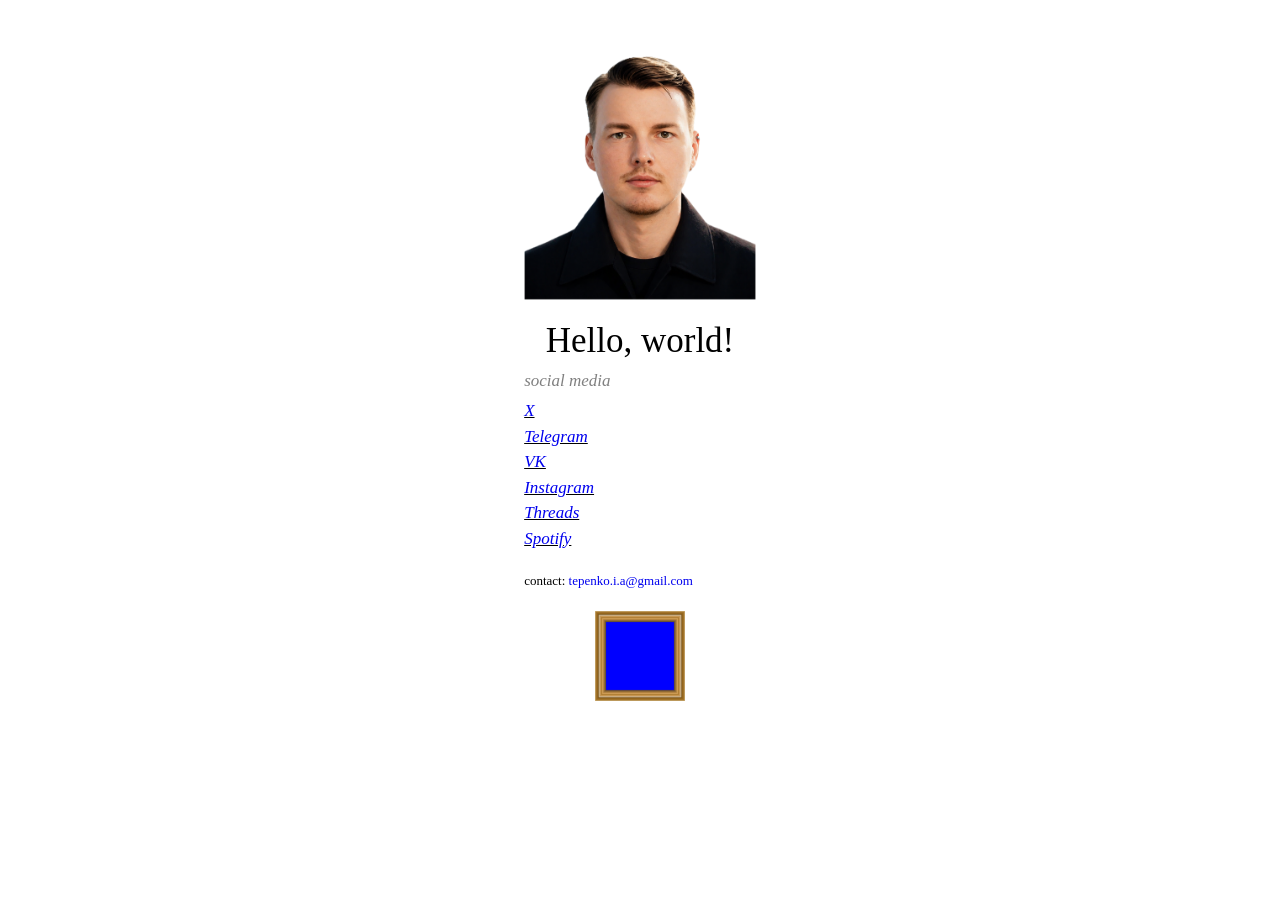
==== index.html @ 78bffef2 "Update index.html" ====
<!DOCTYPE html>
<html lang="en">
<head>
    <meta charset="UTF-8">
    <meta name="viewport" content="width=device-width, initial-scale=1.0">
    <title>Igor Tepenko</title>
    <link rel="stylesheet" href="css/fonts.css">
    <link rel="stylesheet" href="css/reset.css">
    <link rel="stylesheet" href="css/styles.css">
</head>
<body>
    <div class="container">
        <div class="photo">
            <img src="img/ChatGPT Image 25 апр. 2026 г., 17_06_38.png" alt="my photo">
            <h1>Hello, world!</h1>
        </div>
        <h2>social media</h2>
        <div class="social">
            <a href="https://x.com/itepenko">X</a>
            <a href="https://t.me/itepenko">Telegram</a>
            <a href="https://vk.com/igortepenko">VK</a>
            <a href="https://www.instagram.com/itepenko/">Instagram</a>
            <a href="https://www.threads.com/@itepenko/">Threads</a>
            <a href="https://open.spotify.com/user/31ujztf3p3hvd3nfccsbcp23tlem?si=f3926081c1d349c0">Spotify</a>
            <!-- <a href="https://www.reddit.com/user/itepenko/">Reddit</a> -->
        </div>
        <h3>contact: <a href=mailto: "tepenko.i.a@gmail.com">tepenko.i.a@gmail.com</a></h3>
        <div class="footer">
            <a href="soon">
                <img class="blue" src="img/blue.png" alt="art">
            </a>
        </div>
    </div>
    <!-- <div class="topics">
        <div class="topics">
            <ul>
                <h2>topics</h2>
                <li><a></a></li>
                <li>2</li>
                <li>3</li>
            </ul>
        </div>
    </div> -->
</body>
</html>
---- css/fonts.css ----
@import url('https://fonts.googleapis.com/css2?family=Roboto+Mono:ital,wght@0,100..700;1,100..700&display=swap');
---- css/styles.css ----
body {
    margin: 0;
    height: 100vh;
    background-color: white;
    position: relative;
    display: flex;
    justify-content: center;
    /* overflow: hidden; */
    -webkit-font-smoothing: antialiased;
}

.photo {
    display: flex;
    justify-content: center;
    text-align: center;
    flex-direction: column;
}

img {
    height: 300px;
    width: auto;
}

h1 {
    font-style: normal;
    padding-top: 15px;
    font-size: 35px;
}

h2 {
    font-style: italic;
    font-size: 17px;
    color: grey;
}

h3 {
    padding-top: 20px;
}

.social {
    text-decoration-line: underline;
    font-style: italic;
    margin-top: 5px;
    display: flex;
    justify-content: center;
    text-align: left;
    flex-direction: column;
    font-size: 17px
}

.blue {
    display: flex;
    justify-content: center;
    height: 110px;
    width: 90px;
    padding-top: 20px;
}

.footer {
    display: flex;
    justify-content: center;
}

.topics {
    padding-top: 30px;
    padding-left: 30px;
}

li {
    font-style: italic;
    font-size: 17px;
    color: grey;
}
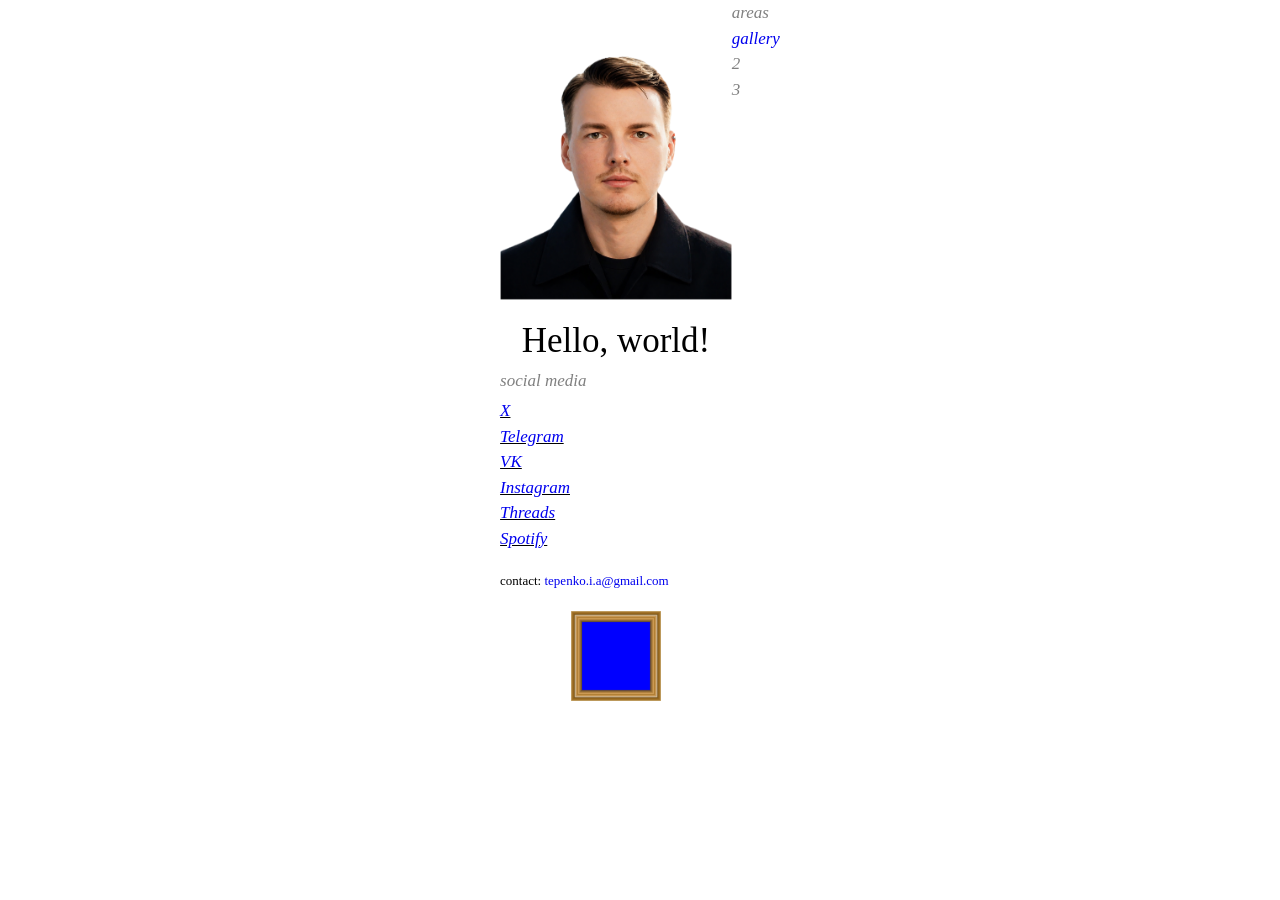
==== commit 7a8a813a: "Update index.html" ====
--- a/index.html
+++ b/index.html
@@ -26,20 +26,20 @@
         </div>
         <h3>contact: <a href=mailto: "tepenko.i.a@gmail.com">tepenko.i.a@gmail.com</a></h3>
         <div class="footer">
-            <a href="soon">
+            <a href="gallery.html">
                 <img class="blue" src="img/blue.png" alt="art">
             </a>
         </div>
     </div>
-    <!-- <div class="topics">
-        <div class="topics">
+    <div class="areas">
+        <div class="menu">
             <ul>
-                <h2>topics</h2>
-                <li><a></a></li>
+                <h2>areas</h2>
+                <li><a href="gallery.html">gallery</a></li>
                 <li>2</li>
                 <li>3</li>
             </ul>
         </div>
-    </div> -->
+    </div>
 </body>
 </html>
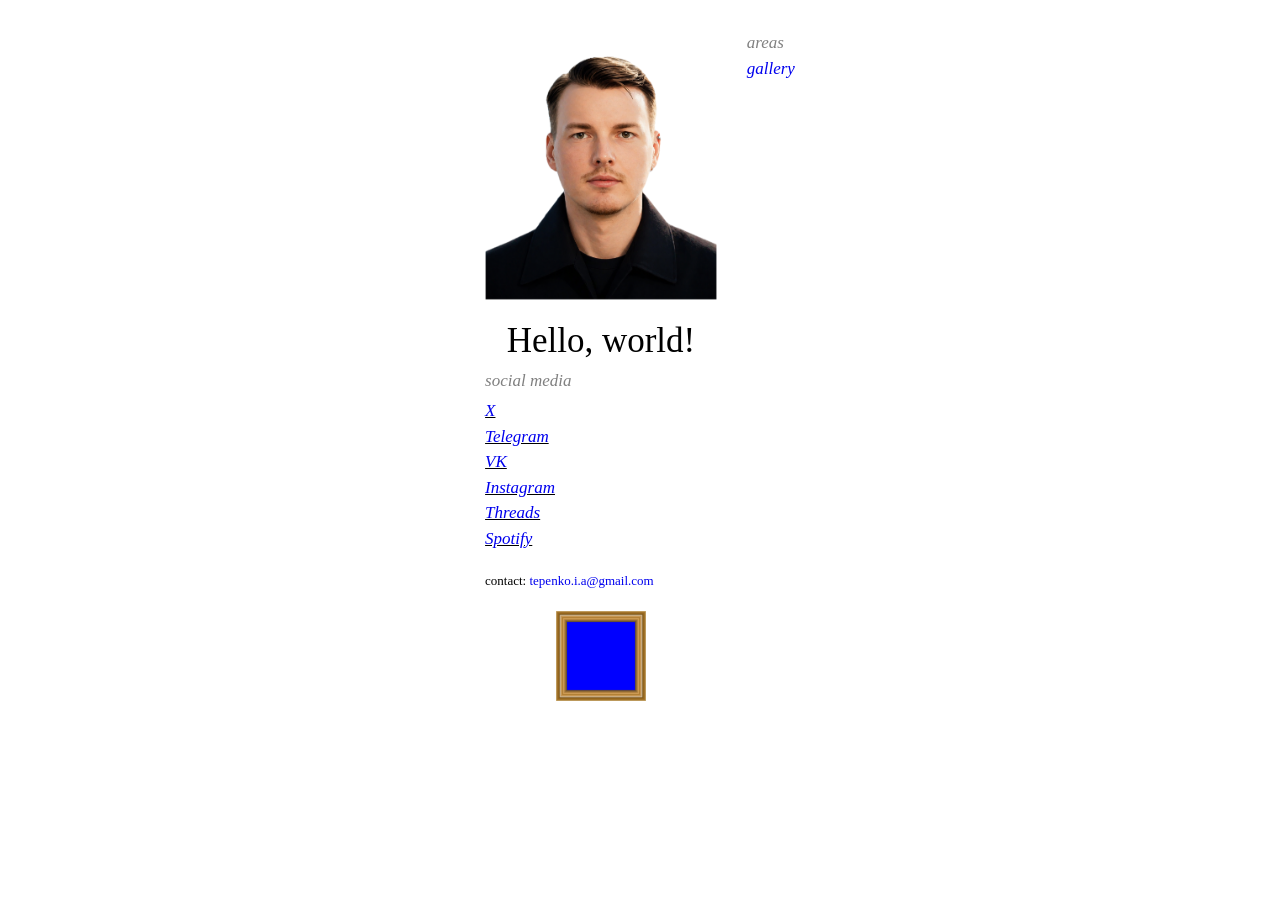
==== commit f5b7d8d5: "Update index.html" ====
--- a/index.html
+++ b/index.html
@@ -36,8 +36,8 @@
             <ul>
                 <h2>areas</h2>
                 <li><a href="gallery.html">gallery</a></li>
-                <li>2</li>
-                <li>3</li>
+                <li></li>
+                <li></li>
             </ul>
         </div>
     </div>
--- a/css/styles.css
+++ b/css/styles.css
@@ -61,7 +61,7 @@
     justify-content: center;
 }
 
-.topics {
+.areas {
     padding-top: 30px;
     padding-left: 30px;
 }
@@ -70,4 +70,20 @@
     font-style: italic;
     font-size: 17px;
     color: grey;
+}
+
+.gallery {
+    padding-top: 50px;
+    display: flex;
+    justify-content: center;
+    text-align: center;
+    flex-direction: row;   
+}
+
+.frame {
+    padding: 25px;
+}
+
+.art {
+    cursor:pointer;
 }
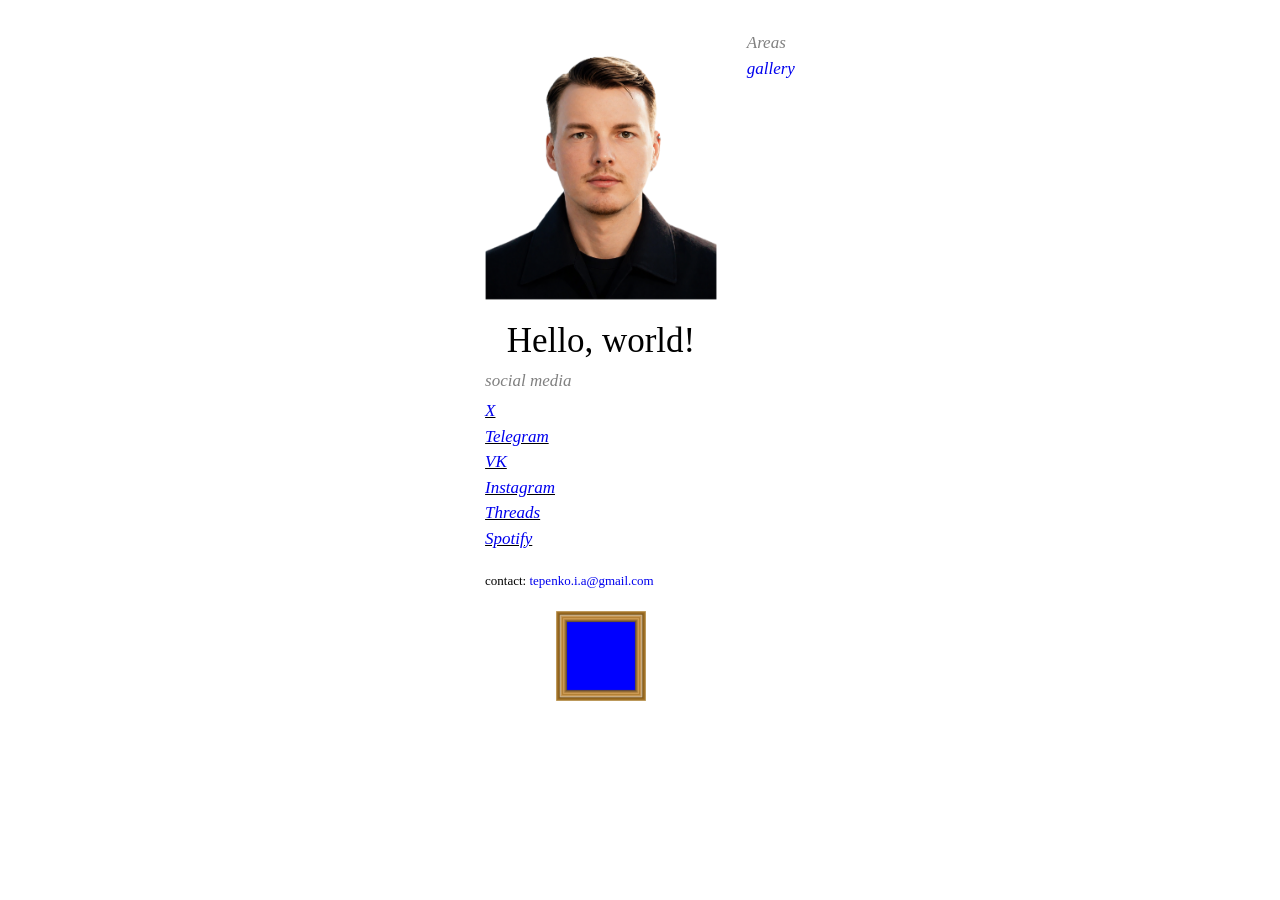
==== commit 69138525: "Update index.html" ====
--- a/index.html
+++ b/index.html
@@ -34,7 +34,7 @@
     <div class="areas">
         <div class="menu">
             <ul>
-                <h2>areas</h2>
+                <h2>Areas</h2>
                 <li><a href="gallery.html">gallery</a></li>
                 <li></li>
                 <li></li>
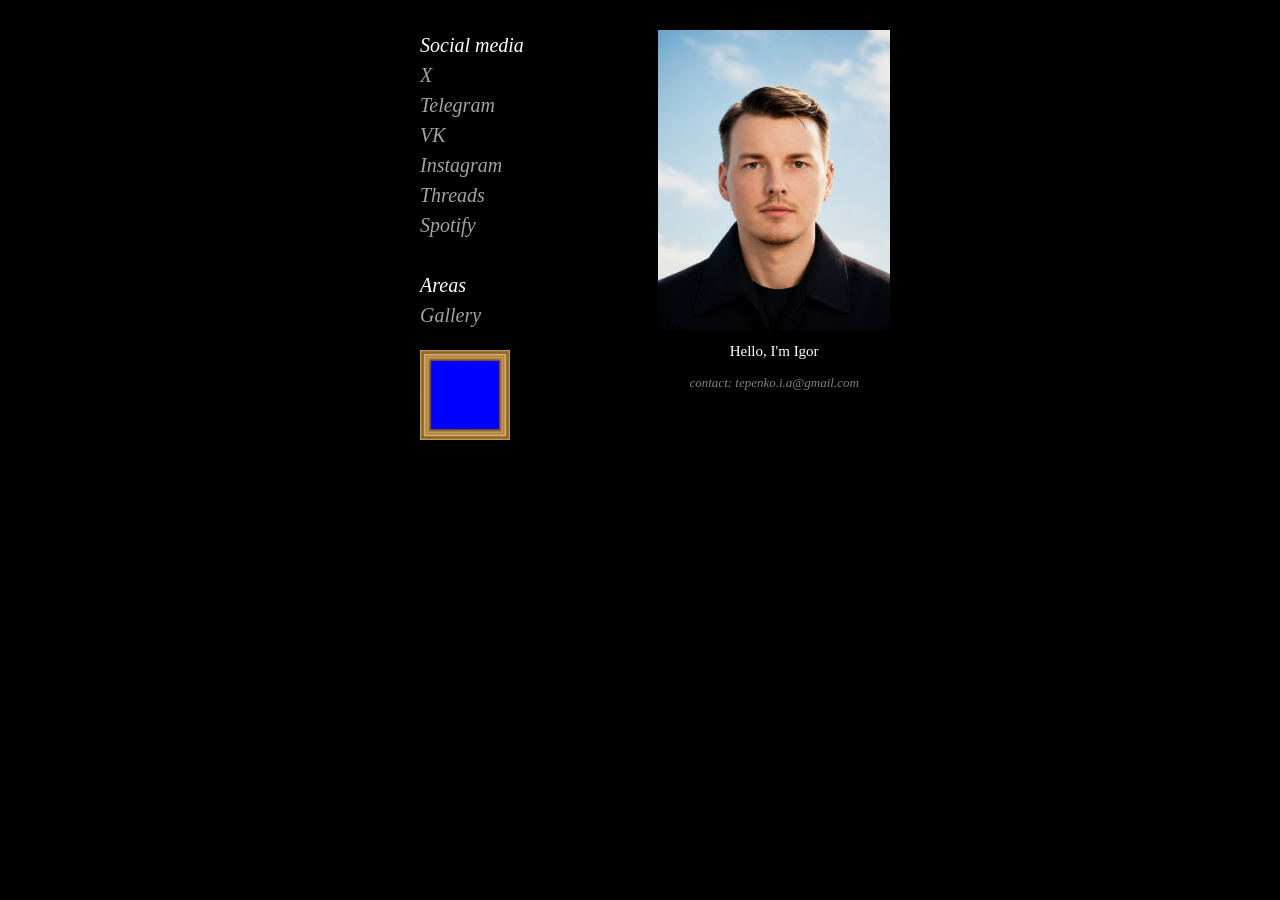
==== commit 0463ea0a: "Update index.html" ====
--- a/index.html
+++ b/index.html
@@ -10,12 +10,9 @@
 </head>
 <body>
     <div class="container">
-        <div class="photo">
-            <img src="img/ChatGPT Image 25 апр. 2026 г., 17_06_38.png" alt="my photo">
-            <h1>Hello, world!</h1>
-        </div>
-        <h2>social media</h2>
+        
         <div class="social">
+            <h2>Social media</h2>
             <a href="https://x.com/itepenko">X</a>
             <a href="https://t.me/itepenko">Telegram</a>
             <a href="https://vk.com/igortepenko">VK</a>
@@ -23,23 +20,31 @@
             <a href="https://www.threads.com/@itepenko/">Threads</a>
             <a href="https://open.spotify.com/user/31ujztf3p3hvd3nfccsbcp23tlem?si=f3926081c1d349c0">Spotify</a>
             <!-- <a href="https://www.reddit.com/user/itepenko/">Reddit</a> -->
+             <h2 style="padding-top: 30px;">Areas</h2>
+             <a href="gallery.html">Gallery</a>
+             <a href="gallery.html">
+                <img class="blue" src="img/blue.png" alt="art">
+             </a>
         </div>
-        <h3>contact: <a href=mailto: "tepenko.i.a@gmail.com">tepenko.i.a@gmail.com</a></h3>
-        <div class="footer">
+        <div class="photo">
+            <img src="img/ChatGPT Image 25 апр. 2026 г., 17_06_38.jpeg" alt="my photo">
+            <h1>Hello, I'm Igor</h1>
+            <h3>contact: <a href=mailto: "tepenko.i.a@gmail.com">tepenko.i.a@gmail.com</a></h3>
+        </div>
+        <!-- <div class="footer">
+            <h3>contact: <a href=mailto: "tepenko.i.a@gmail.com">tepenko.i.a@gmail.com</a></h3>
             <a href="gallery.html">
                 <img class="blue" src="img/blue.png" alt="art">
             </a>
-        </div>
-    </div>
-    <div class="areas">
-        <div class="menu">
-            <ul>
-                <h2>Areas</h2>
-                <li><a href="gallery.html">gallery</a></li>
-                <li></li>
-                <li></li>
-            </ul>
-        </div>
+        </div> -->
+        <!-- <div class="areas">
+                <ul>
+                    <h2>Areas</h2>
+                    <li><a href="gallery.html">Gallery</a></li>
+                    <li></li>
+                    <li></li>
+                </ul>
+        </div> -->
     </div>
 </body>
 </html>
--- a/css/styles.css
+++ b/css/styles.css
@@ -1,7 +1,7 @@
 body {
     margin: 0;
     height: 100vh;
-    background-color: white;
+    background-color: black;
     position: relative;
     display: flex;
     justify-content: center;
@@ -9,9 +9,23 @@
     -webkit-font-smoothing: antialiased;
 }
 
+.container {
+    display: flex;
+    padding-top: 30px;
+    justify-content: space-between;    
+    width: 500px;
+}
+
+h1, h2, h3 {
+    color: white;
+}
+
+a {
+    text-decoration: none;
+}
+
 .photo {
     display: flex;
-    justify-content: center;
     text-align: center;
     flex-direction: column;
 }
@@ -21,31 +35,48 @@
     width: auto;
 }
 
-h1 {
+h1{
     font-style: normal;
-    padding-top: 15px;
-    font-size: 35px;
+    padding-top: 10px;
+    padding-bottom: 10px;
+    font-size: 15px;
+    text-align: center;
+    /* font-style: italic; */
 }
 
 h2 {
     font-style: italic;
-    font-size: 17px;
+    font-size: 20px;
+}
+
+h3 {
+    font-style: italic;
     color: grey;
 }
 
-h3 {
-    padding-top: 20px;
+
+.social {
+    font-style: italic;
+    font-size: 20px;
+    display: flex;
+    flex-direction: column;
+    padding-left: 30px;
+    padding-right: 30px;
+    color: rgb(163, 163, 163) !important;
+}
+
+a {
+    color: inherit;
+    text-decoration: none !important;
+}
+
+a:hover {
+    color: blue;
 }
 
 .social {
-    text-decoration-line: underline;
-    font-style: italic;
-    margin-top: 5px;
-    display: flex;
-    justify-content: center;
     text-align: left;
-    flex-direction: column;
-    font-size: 17px
+    
 }
 
 .blue {
@@ -59,17 +90,6 @@
 .footer {
     display: flex;
     justify-content: center;
-}
-
-.areas {
-    padding-top: 30px;
-    padding-left: 30px;
-}
-
-li {
-    font-style: italic;
-    font-size: 17px;
-    color: grey;
 }
 
 .gallery {
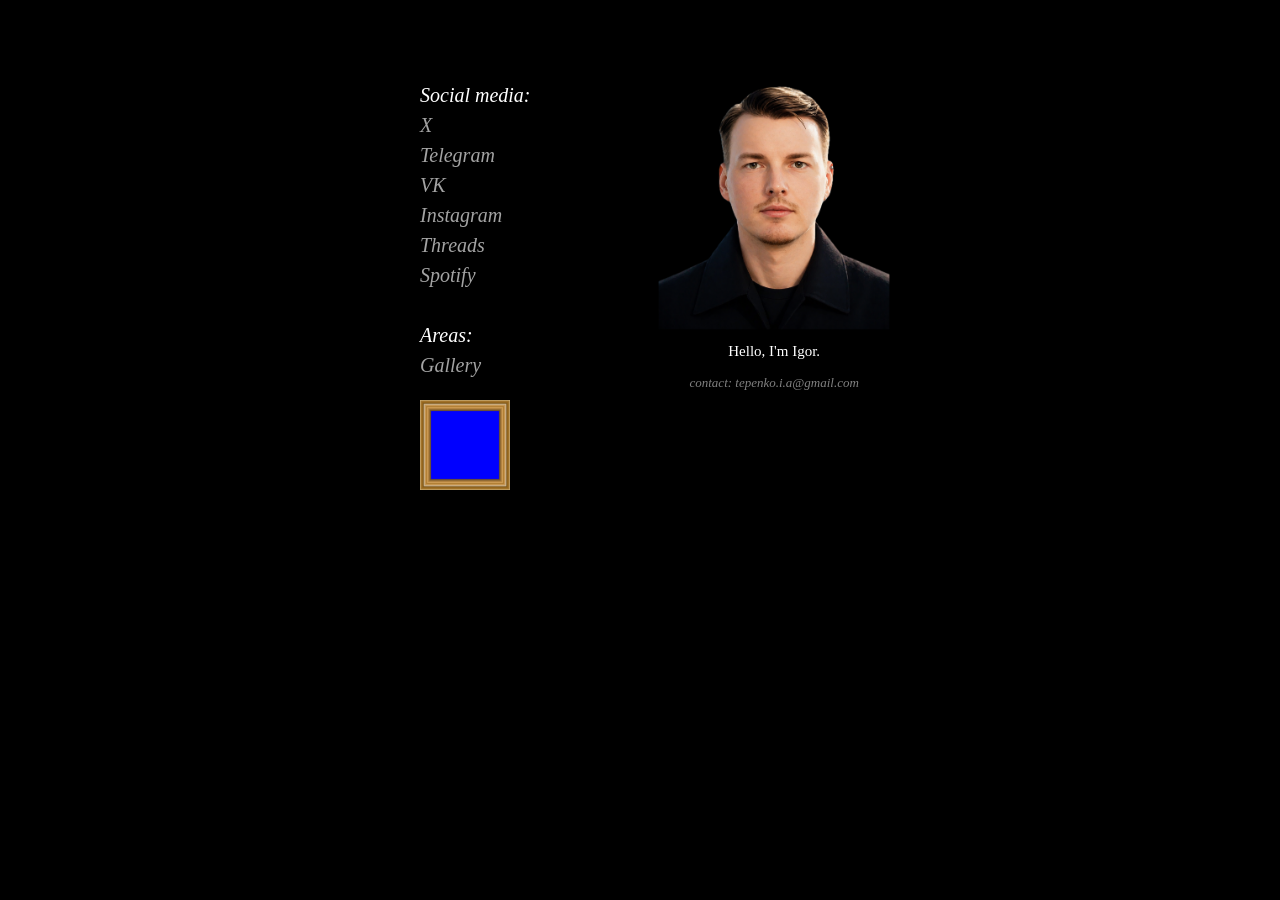
==== commit 40b6dbd3: "Update index.html" ====
--- a/index.html
+++ b/index.html
@@ -12,7 +12,7 @@
     <div class="container">
         
         <div class="social">
-            <h2>Social media</h2>
+            <h2 style="padding-top: 50px">Social media:</h2>
             <a href="https://x.com/itepenko">X</a>
             <a href="https://t.me/itepenko">Telegram</a>
             <a href="https://vk.com/igortepenko">VK</a>
@@ -20,15 +20,15 @@
             <a href="https://www.threads.com/@itepenko/">Threads</a>
             <a href="https://open.spotify.com/user/31ujztf3p3hvd3nfccsbcp23tlem?si=f3926081c1d349c0">Spotify</a>
             <!-- <a href="https://www.reddit.com/user/itepenko/">Reddit</a> -->
-             <h2 style="padding-top: 30px;">Areas</h2>
+             <h2 style="padding-top: 30px;">Areas:</h2>
              <a href="gallery.html">Gallery</a>
              <a href="gallery.html">
                 <img class="blue" src="img/blue.png" alt="art">
              </a>
         </div>
         <div class="photo">
-            <img src="img/ChatGPT Image 25 апр. 2026 г., 17_06_38.jpeg" alt="my photo">
-            <h1>Hello, I'm Igor</h1>
+            <img src="img/ChatGPT Image 25 апр. 2026 г., 17_06_38.png" alt="my photo">
+            <h1>Hello, I'm Igor.</h1>
             <h3>contact: <a href=mailto: "tepenko.i.a@gmail.com">tepenko.i.a@gmail.com</a></h3>
         </div>
         <!-- <div class="footer">
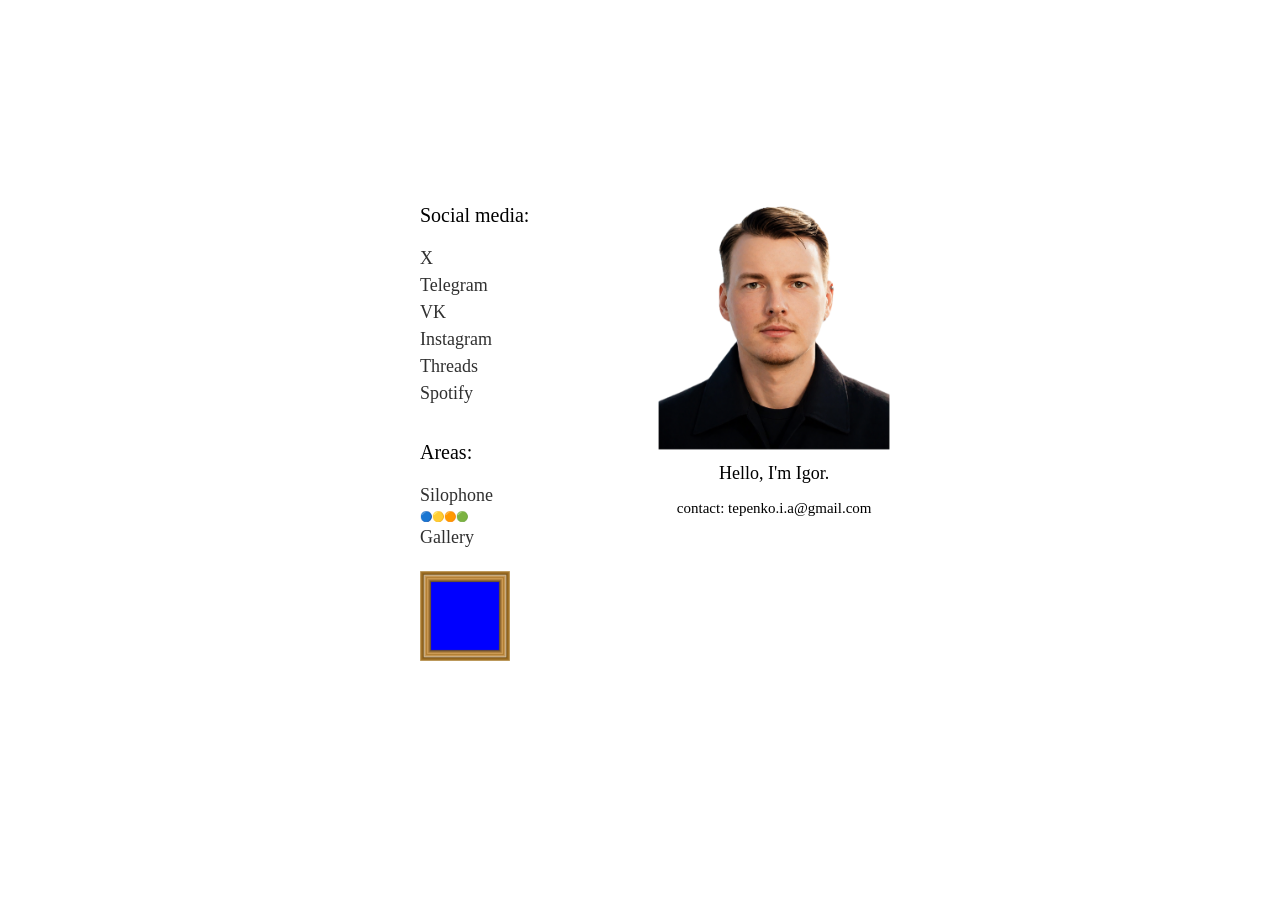
==== commit 020dc02d: "Silophone add silophone html add sounds add colors.js with silophone sounds" ====
--- a/index.html
+++ b/index.html
@@ -21,6 +21,7 @@
             <a href="https://open.spotify.com/user/31ujztf3p3hvd3nfccsbcp23tlem?si=f3926081c1d349c0">Spotify</a>
             <!-- <a href="https://www.reddit.com/user/itepenko/">Reddit</a> -->
              <h2 style="padding-top: 30px;">Areas:</h2>
+             <a href="silophone.html">Silophone<h3 style="font-size: 10px;">🔵🟡🟠🟢</h3></a>
              <a href="gallery.html">Gallery</a>
              <a href="gallery.html">
                 <img class="blue" src="img/blue.png" alt="art">
--- a/css/styles.css
+++ b/css/styles.css
@@ -1,7 +1,7 @@
 body {
     margin: 0;
     height: 100vh;
-    background-color: black;
+    background-color: white;
     position: relative;
     display: flex;
     justify-content: center;
@@ -11,13 +11,13 @@
 
 .container {
     display: flex;
-    padding-top: 30px;
+    padding-top: 150px;
     justify-content: space-between;    
     width: 500px;
 }
 
 h1, h2, h3 {
-    color: white;
+    color: rgb(0, 0, 0);
 }
 
 a {
@@ -39,30 +39,32 @@
     font-style: normal;
     padding-top: 10px;
     padding-bottom: 10px;
+    font-size: 18px;
+    text-align: center;
+    /* font-style: italic; */
+}
+
+h2 {
+    /* font-style: italic; */
+    padding-bottom: 15px;
+    font-size: 20px;
+}
+
+h3 {
+    /* font-style: italic; */
+    color: black;
     font-size: 15px;
-    text-align: center;
-    /* font-style: italic; */
-}
-
-h2 {
-    font-style: italic;
-    font-size: 20px;
-}
-
-h3 {
-    font-style: italic;
-    color: grey;
 }
 
 
 .social {
-    font-style: italic;
-    font-size: 20px;
+    /* font-style: italic; */
+    font-size: 18px;
     display: flex;
     flex-direction: column;
     padding-left: 30px;
     padding-right: 30px;
-    color: rgb(163, 163, 163) !important;
+    color: rgb(48, 48, 48);
 }
 
 a {
@@ -106,4 +108,163 @@
 
 .art {
     cursor:pointer;
-}+}
+
+.silophone {
+    max-width: min(92vw, 700px);
+    height: auto;
+    max-height: 70vh;
+    cursor: pointer;
+}
+
+.center {
+    display: flex;
+    flex-direction: column;
+    align-items: center;
+    padding: 12px;
+    box-sizing: border-box;
+}
+
+.buttons {
+    display: flex;
+    justify-content: center;
+    align-items: center;
+    flex-wrap: wrap;
+    gap: 6px;
+    max-width: 700px;
+    --h: 1;
+}
+
+.button {
+    margin-top: 30px;
+    border-radius: 1px;
+    border: 1px rgba(0, 0, 0, 0.801) solid;
+    width: clamp(22px, 6vw, 35px);
+    text-align: center;
+    display: flex;
+    align-items: center;
+    justify-content: center;
+    cursor: pointer;
+    user-select: none;
+}
+
+.buttons .button:nth-child(1) { height: calc(150px * var(--h)); }
+.buttons .button:nth-child(2) { height: calc(145px * var(--h)); }
+.buttons .button:nth-child(3) { height: calc(140px * var(--h)); }
+.buttons .button:nth-child(4) { height: calc(135px * var(--h)); }
+.buttons .button:nth-child(5) { height: calc(130px * var(--h)); }
+.buttons .button:nth-child(6) { height: calc(125px * var(--h)); }
+.buttons .button:nth-child(7) { height: calc(120px * var(--h)); }
+.buttons .button:nth-child(8) { height: calc(115px * var(--h)); }
+.buttons .button:nth-child(9) { height: calc(110px * var(--h)); }
+.buttons .button:nth-child(10) { height: calc(105px * var(--h)); }
+.buttons .button:nth-child(11) { height: calc(100px * var(--h)); }
+.buttons .button:nth-child(12) { height: calc(95px * var(--h)); }
+.buttons .button:nth-child(13) { height: calc(90px * var(--h)); }
+.buttons .button:nth-child(14) { height: calc(85px * var(--h)); }
+.buttons .button:nth-child(15) { height: calc(80px * var(--h)); }
+
+@media (max-width: 700px) {
+    .buttons { --h: 0.8; }
+    .button { margin-top: 18px; }
+}
+
+@media (max-width: 420px) {
+    .buttons { --h: 0.65; }
+    .button { margin-top: 12px; }
+}
+
+.record {
+    display: flex;
+    justify-content: center;
+    flex-wrap: wrap;
+    gap: 8px;
+    margin-top: 12px;
+    padding: 10px;
+    width: 100%;
+    max-width: 100%;
+    margin-left: auto;
+    margin-right: auto;
+    box-sizing: border-box;
+}
+
+.record-item {
+    width: 23px;
+    height: 23px;
+    border-radius: 50%;
+    border: 1px solid rgb(0, 0, 0);
+}
+
+.record-item.is-playing {
+    outline: 2px solid rgba(0, 70, 255, 1);
+    outline-offset: 2px;
+    box-shadow: 0 0 0 2px rgba(0, 120, 255, 0.25);
+}
+
+.record-controls {
+    display: flex;
+    justify-content: center;
+    align-items: center;
+    flex-wrap: wrap;
+    gap: 10px;
+    margin-top: 8px;
+    margin-bottom: 16px;
+}
+
+.record-btn {
+    margin-top: 50px;
+    padding: 5px 10px;
+    border: 1px solid rgb(0, 0, 0);
+    background: white;
+    cursor: pointer;
+    font-size: 17px;
+}
+
+.record-btn:disabled {
+    opacity: 0.5;
+    cursor: default;
+}
+
+.share-overlay {
+    position: fixed;
+    inset: 0;
+    display: grid;
+    place-items: center;
+    background: rgba(0, 0, 0, 0.35);
+    padding: 16px;
+    z-index: 50;
+}
+
+.share-overlay[hidden] {
+    display: none !important;
+}
+
+.share-card {
+    width: min(420px, 100%);
+    background: #fff;
+    border: 1px solid rgba(0, 0, 0, 0.7);
+    border-radius: 10px;
+    padding: 14px 14px 12px;
+    box-shadow: 0 10px 30px rgba(0, 0, 0, 0.25);
+}
+
+.share-title {
+    font-size: 16px;
+    text-align: center;
+    margin-bottom: 10px;
+}
+
+.share-emoji {
+    font-size: 22px;
+    line-height: 1.35;
+    text-align: center;
+    word-break: break-word;
+    letter-spacing: 0.04em;
+}
+
+.share-actions {
+    display: flex;
+    justify-content: center;
+    gap: 10px;
+    margin-top: 12px;
+}
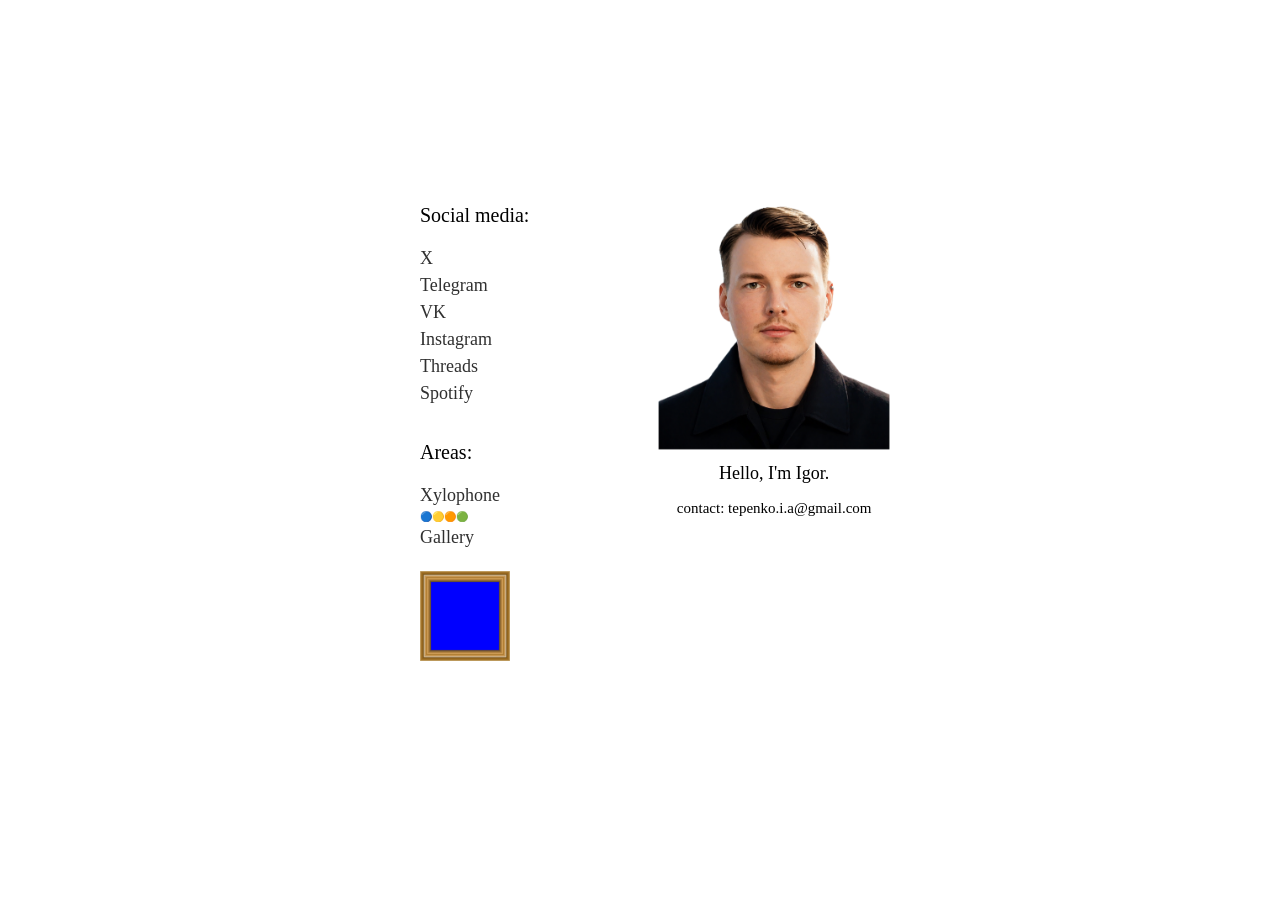
==== commit 8e6924d3: "Update index.html" ====
--- a/index.html
+++ b/index.html
@@ -21,7 +21,7 @@
             <a href="https://open.spotify.com/user/31ujztf3p3hvd3nfccsbcp23tlem?si=f3926081c1d349c0">Spotify</a>
             <!-- <a href="https://www.reddit.com/user/itepenko/">Reddit</a> -->
              <h2 style="padding-top: 30px;">Areas:</h2>
-             <a href="silophone.html">Silophone<h3 style="font-size: 10px;">🔵🟡🟠🟢</h3></a>
+             <a href="xylophone.html">Xylophone<h3 style="font-size: 10px;">🔵🟡🟠🟢</h3></a>
              <a href="gallery.html">Gallery</a>
              <a href="gallery.html">
                 <img class="blue" src="img/blue.png" alt="art">
--- a/css/styles.css
+++ b/css/styles.css
@@ -110,7 +110,7 @@
     cursor:pointer;
 }
 
-.silophone {
+.xylophone {
     max-width: min(92vw, 700px);
     height: auto;
     max-height: 70vh;
@@ -268,3 +268,26 @@
     gap: 10px;
     margin-top: 12px;
 }
+
+.tooltip {
+    position: absolute;
+    bottom: 120%;
+    left: 50%;
+    transform: translateX(-50%);
+    background: #333;
+    color: #fff;
+    padding: 5px 8px;
+    border-radius: 4px;
+    font-size: 12px;
+    opacity: 0;
+    pointer-events: none;
+    transition: opacity 0.2s ease;
+  }
+  
+.tooltip.show {
+    opacity: 1;
+}
+
+.record-btn {
+    position: relative;
+}
